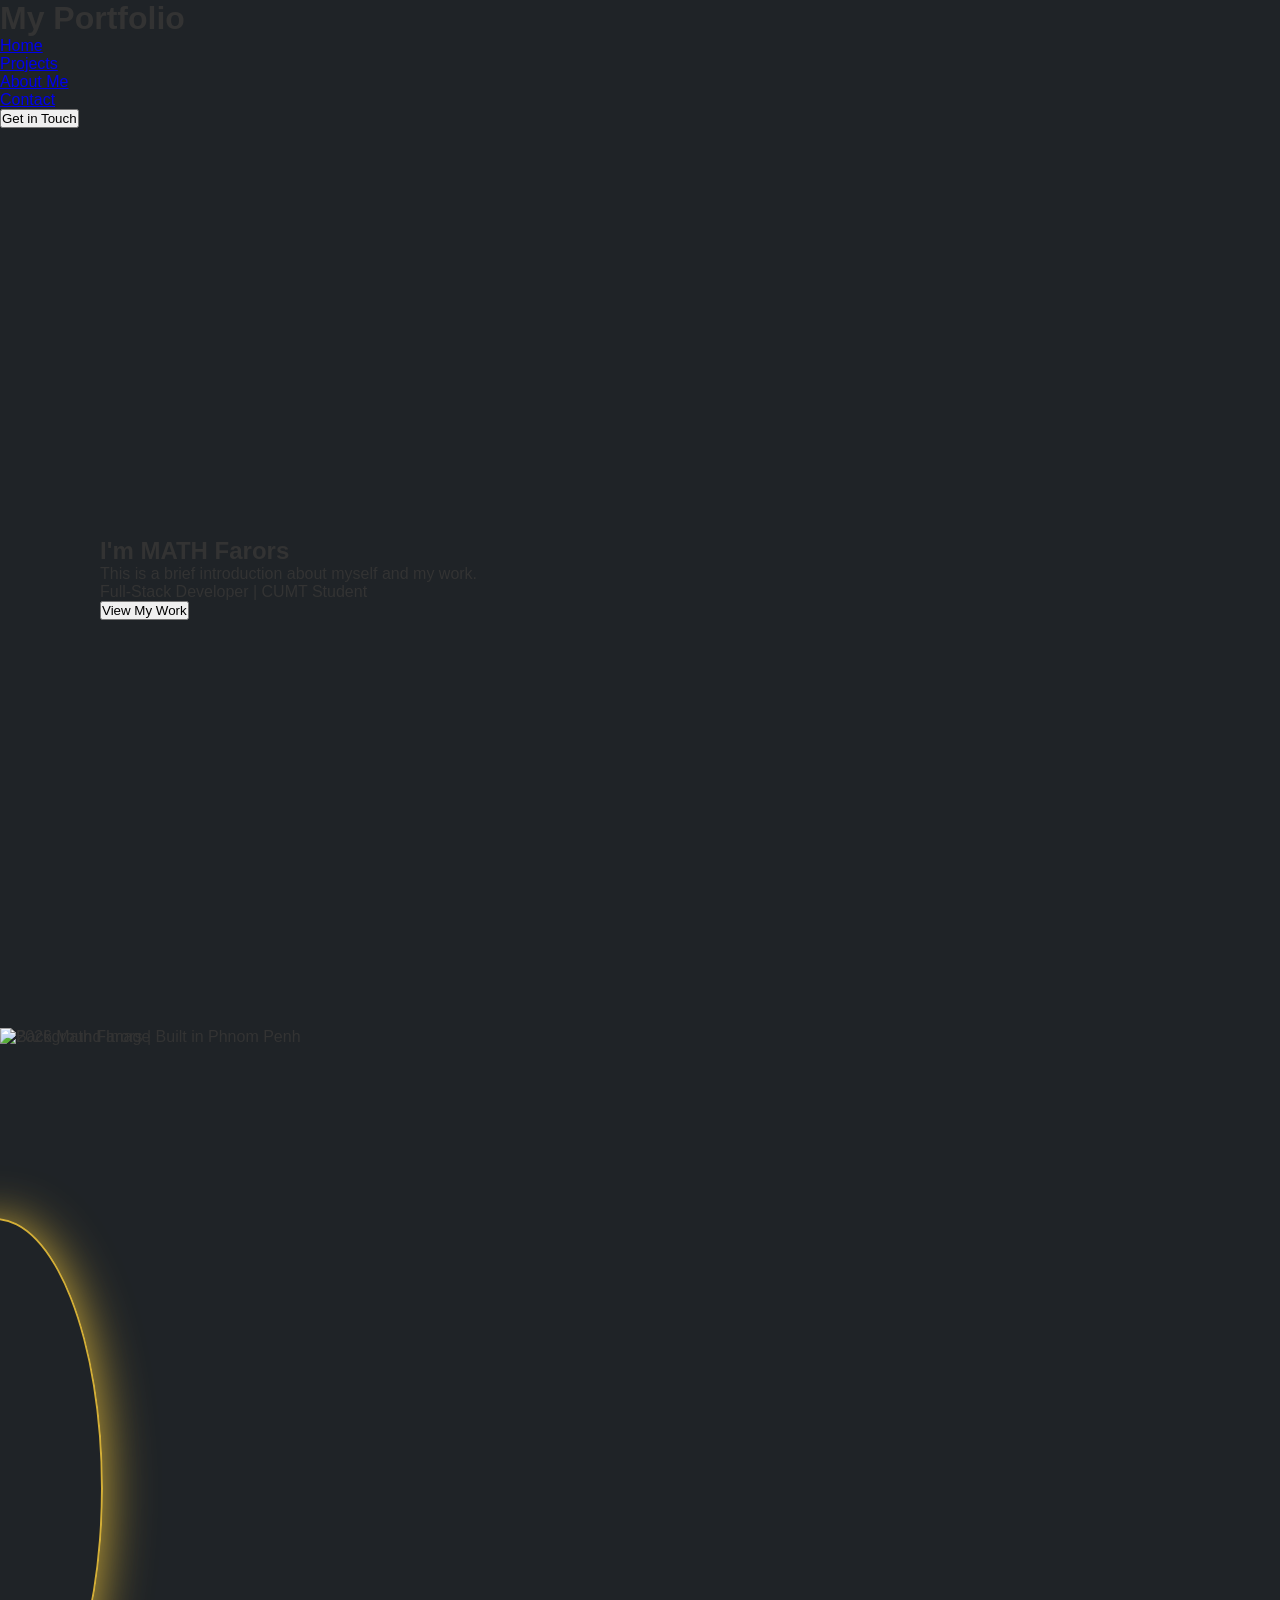
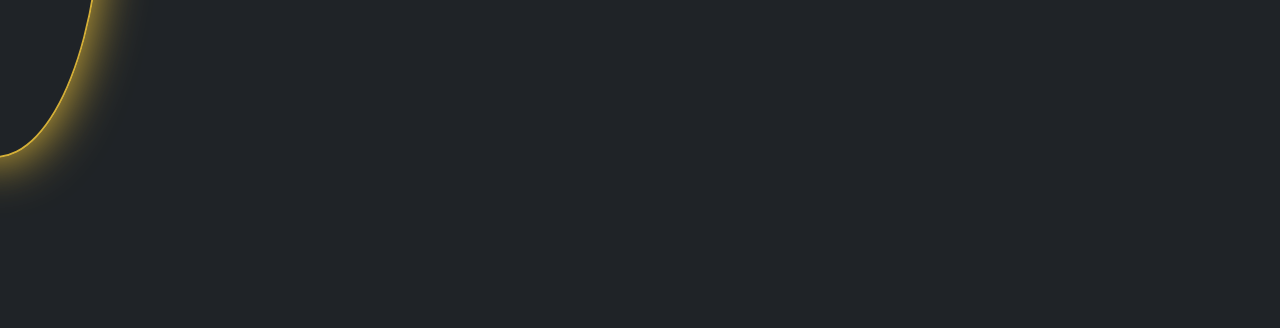
==== index.html @ aacdc1af "update" ====
<!doctype html>
<html lang="en">
  <head>
    <meta charset="UTF-8" />
    <meta name="viewport" content="width=device-width, initial-scale=1.0" />
    <title>Document</title>
    <link
      rel="stylesheet"
      href="./bootstrap-5.3.8-dist/bootstrap-5.3.8-dist/css/bootstrap.min.css" />
    <link
      rel="stylesheet"
      href="./bootstrap-5.3.8-dist/bootstrap-5.3.8-dist/css/font.css" />
    <link rel="stylesheet" href="style.css" />
    <style>
      :root {
        --primary-gold: #d4af37;
        --dark-stone: #1f2327;
      }
      * {
        margin: 0;
        padding: 0;
        box-sizing: border-box;
      }
      body {
        font-family: Arial, sans-serif;
        background-color: var(--dark-stone);
        color: #333;
        background-size: cover;
        background-position: center;
      }
      main {
        width: 100%;
        height: 100vh;
        display: flex;
      }
      #hero-section {
        display: flex;
        flex-direction: row;
        align-items: center;
        width: 100%;
        height: 100% !important;
        justify-content: space-between;
        padding-left: 100px;
      }
      #profile {
        width: 50%;
        height: 100vh;
        display: flex;
        justify-content: center;
        align-items: center;
        position: relative;
      }
      #profile .img {
        width: 100%;
        height: 100vh;
        object-fit: cover;

        display: flex;
      }
      #profile .my-img {
        width: 90%;
        height: 60%;
        object-fit: cover;
        border-radius: 50%;
        margin-top: 20px;
        display: flex;
        margin-left: -150px;
        position: absolute;
        right: 57%;
        border: 2px solid var(--primary-gold);
        box-shadow: 0 4px 50px var(--primary-gold);
        perspective: 1000px;
      }
    </style>
  </head>
  <body>
    <header id="header">
      <h1 class="text m-0 text-shadow-gold">My Portfolio</h1>
      <nav id="navbar">
        <ul
          class="d-flex justify-content-center list-unstyled text m-0 list-style-none">
          <li>
            <a href="index.html" class="active">Home </a>
          </li>
          <li><a href="./Porfolio-Web/projects.html">Projects</a></li>
          <li><a href="./Porfolio-Web/about-me.html">About Me</a></li>
          <li><a href="./Porfolio-Web/contact.html">Contact</a></li>
        </ul>
      </nav>
      <a href="#contact"
        ><button class="btn btn-primary">Get in Touch</button></a
      >
    </header>
    <main id="main-content w-100% h-100%" class="mx-auto">
      <section class="d-flex">
        <div id="hero-section" class="text-center">
          <div class="main">
            <h2 class="text-white bold fw-bold display-3">
              I'm
              <span class="text fw-bolder display-3 text-shadow-gold"
                >MATH Farors</span
              >
            </h2>
            <p class="text-bold text-white">
              This is a brief introduction about myself and my work.
            </p>
            <p class="text-white">Full-Stack Developer | CUMT Student</p>
            <a href="#projects"
              ><button class="btn btn-primary text-white">
                View My Work
              </button></a
            >
          </div>
        </div>
        <div id="profile" class="text-center">
          <img class="my-img" src="./image/profile.png" alt="Profile Image" />
          <img
            class="img rounded-left-top "
            src="./image/background.png"
            alt="Background Image" />
        </div>
      </section>
    </main>

    <footer id="footer" class="text-center">
      <p class="text-white">&copy; 2026 Math Farors | Built in Phnom Penh</p>
    </footer>

    <script src="./bootstrap-5.3.8-dist/bootstrap-5.3.8-dist/js/bootstrap.bundle.min.js"></script>
  </body>
</html>
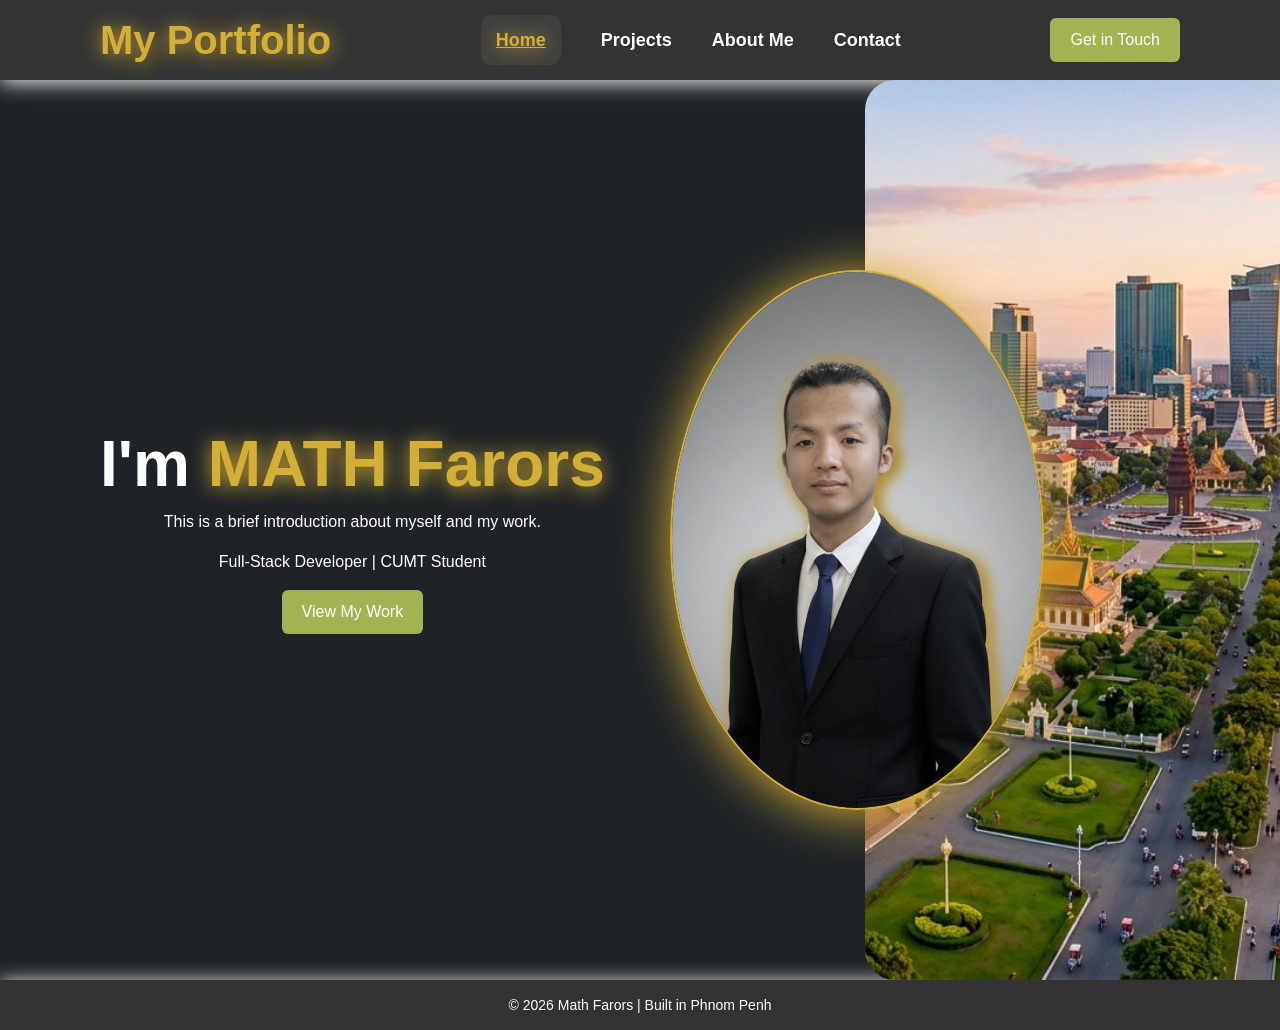
==== commit 2318c5e0: "update" ====
--- a/index.html
+++ b/index.html
@@ -6,11 +6,14 @@
     <title>Document</title>
     <link
       rel="stylesheet"
-      href="./bootstrap-5.3.8-dist/bootstrap-5.3.8-dist/css/bootstrap.min.css" />
+      href="./Porfolio-Web/bootstrap-5.3.8-dist/bootstrap-5.3.8-dist/css/bootstrap.min.css" />
     <link
       rel="stylesheet"
-      href="./bootstrap-5.3.8-dist/bootstrap-5.3.8-dist/css/font.css" />
-    <link rel="stylesheet" href="style.css" />
+      href="./Porfolio-Web/bootstrap-5.3.8-dist/bootstrap-5.3.8-dist/css/bootstrap.min.css" />
+    <link
+      rel="stylesheet"
+      href="./Porfolio-Web/bootstrap-5.3.8-dist/bootstrap-5.3.8-dist/css/font.css" />
+    <link rel="stylesheet" href="./Porfolio-Web/style.css" />
     <style>
       :root {
         --primary-gold: #d4af37;
@@ -113,10 +116,10 @@
           </div>
         </div>
         <div id="profile" class="text-center">
-          <img class="my-img" src="./image/profile.png" alt="Profile Image" />
+          <img class="my-img" src="./Porfolio-Web/image/profile.png" alt="Profile Image" />
           <img
             class="img rounded-left-top "
-            src="./image/background.png"
+            src="./Porfolio-Web/image/background.png"
             alt="Background Image" />
         </div>
       </section>
--- a/Porfolio-Web/bootstrap-5.3.8-dist/bootstrap-5.3.8-dist/css/font.css
+++ b/Porfolio-Web/bootstrap-5.3.8-dist/bootstrap-5.3.8-dist/css/font.css
@@ -0,0 +1,108 @@
+/* khmer */
+@font-face {
+  font-family: "Kantumruy Pro";
+  font-style: normal;
+  font-weight: 300;
+  font-display: swap;
+  src: url(https://fonts.gstatic.com/s/kantumruypro/v12/1q2AY5aECkp34vEBSPFOmJxwlEjBe72g.woff2)
+    format("woff2");
+  unicode-range: U+1780-17FF, U+19E0-19FF, U+200C-200D, U+25CC;
+}
+/* latin-ext */
+@font-face {
+  font-family: "Kantumruy Pro";
+  font-style: normal;
+  font-weight: 300;
+  font-display: swap;
+  src: url(https://fonts.gstatic.com/s/kantumruypro/v12/1q2AY5aECkp34vEBSPFOmJxwlE3Be72g.woff2)
+    format("woff2");
+  unicode-range:
+    U+0100-02BA, U+02BD-02C5, U+02C7-02CC, U+02CE-02D7, U+02DD-02FF, U+0304,
+    U+0308, U+0329, U+1D00-1DBF, U+1E00-1E9F, U+1EF2-1EFF, U+2020, U+20A0-20AB,
+    U+20AD-20C0, U+2113, U+2C60-2C7F, U+A720-A7FF;
+}
+/* latin */
+@font-face {
+  font-family: "Kantumruy Pro";
+  font-style: normal;
+  font-weight: 300;
+  font-display: swap;
+  src: url(https://fonts.gstatic.com/s/kantumruypro/v12/1q2AY5aECkp34vEBSPFOmJxwlEPBew.woff2)
+    format("woff2");
+  unicode-range:
+    U+0000-00FF, U+0131, U+0152-0153, U+02BB-02BC, U+02C6, U+02DA, U+02DC,
+    U+0304, U+0308, U+0329, U+2000-206F, U+20AC, U+2122, U+2191, U+2193, U+2212,
+    U+2215, U+FEFF, U+FFFD;
+}
+/* khmer */
+@font-face {
+  font-family: "Kantumruy Pro";
+  font-style: normal;
+  font-weight: 400;
+  font-display: swap;
+  src: url(https://fonts.gstatic.com/s/kantumruypro/v12/1q2AY5aECkp34vEBSPFOmJxwlEjBe72g.woff2)
+    format("woff2");
+  unicode-range: U+1780-17FF, U+19E0-19FF, U+200C-200D, U+25CC;
+}
+/* latin-ext */
+@font-face {
+  font-family: "Kantumruy Pro";
+  font-style: normal;
+  font-weight: 400;
+  font-display: swap;
+  src: url(https://fonts.gstatic.com/s/kantumruypro/v12/1q2AY5aECkp34vEBSPFOmJxwlE3Be72g.woff2)
+    format("woff2");
+  unicode-range:
+    U+0100-02BA, U+02BD-02C5, U+02C7-02CC, U+02CE-02D7, U+02DD-02FF, U+0304,
+    U+0308, U+0329, U+1D00-1DBF, U+1E00-1E9F, U+1EF2-1EFF, U+2020, U+20A0-20AB,
+    U+20AD-20C0, U+2113, U+2C60-2C7F, U+A720-A7FF;
+}
+/* latin */
+@font-face {
+  font-family: "Kantumruy Pro";
+  font-style: normal;
+  font-weight: 400;
+  font-display: swap;
+  src: url(https://fonts.gstatic.com/s/kantumruypro/v12/1q2AY5aECkp34vEBSPFOmJxwlEPBew.woff2)
+    format("woff2");
+  unicode-range:
+    U+0000-00FF, U+0131, U+0152-0153, U+02BB-02BC, U+02C6, U+02DA, U+02DC,
+    U+0304, U+0308, U+0329, U+2000-206F, U+20AC, U+2122, U+2191, U+2193, U+2212,
+    U+2215, U+FEFF, U+FFFD;
+}
+/* khmer */
+@font-face {
+  font-family: "Kantumruy Pro";
+  font-style: normal;
+  font-weight: 700;
+  font-display: swap;
+  src: url(https://fonts.gstatic.com/s/kantumruypro/v12/1q2AY5aECkp34vEBSPFOmJxwlEjBe72g.woff2)
+    format("woff2");
+  unicode-range: U+1780-17FF, U+19E0-19FF, U+200C-200D, U+25CC;
+}
+/* latin-ext */
+@font-face {
+  font-family: "Kantumruy Pro";
+  font-style: normal;
+  font-weight: 700;
+  font-display: swap;
+  src: url(https://fonts.gstatic.com/s/kantumruypro/v12/1q2AY5aECkp34vEBSPFOmJxwlE3Be72g.woff2)
+    format("woff2");
+  unicode-range:
+    U+0100-02BA, U+02BD-02C5, U+02C7-02CC, U+02CE-02D7, U+02DD-02FF, U+0304,
+    U+0308, U+0329, U+1D00-1DBF, U+1E00-1E9F, U+1EF2-1EFF, U+2020, U+20A0-20AB,
+    U+20AD-20C0, U+2113, U+2C60-2C7F, U+A720-A7FF;
+}
+/* latin */
+@font-face {
+  font-family: "Kantumruy Pro";
+  font-style: normal;
+  font-weight: 700;
+  font-display: swap;
+  src: url(https://fonts.gstatic.com/s/kantumruypro/v12/1q2AY5aECkp34vEBSPFOmJxwlEPBew.woff2)
+    format("woff2");
+  unicode-range:
+    U+0000-00FF, U+0131, U+0152-0153, U+02BB-02BC, U+02C6, U+02DA, U+02DC,
+    U+0304, U+0308, U+0329, U+2000-206F, U+20AC, U+2122, U+2191, U+2193, U+2212,
+    U+2215, U+FEFF, U+FFFD;
+}
--- a/Porfolio-Web/style.css
+++ b/Porfolio-Web/style.css
@@ -0,0 +1,139 @@
+@import url("node_modules/bootstrap-icons/font/bootstrap-icons.css");
+* {
+  margin: 0;
+  padding: 0;
+  box-sizing: border-box;
+}
+:root {
+  --primary-gold: background: linear-gradient(
+      to right,
+      #d4af37,
+      #f9e076,
+      #d4af37
+    );
+  -webkit-background-clip: text;
+  display: inline-block;
+  font-weight: 800;
+
+  --dark-stone: #1f2327;
+}
+nav a:hover {
+  width: 20px;
+  height: 1px;
+  padding: 15px;
+  align-items: center;
+  transition: all 0.5s ease;
+  text-decoration: underline !important;
+  color: var(--primary-gold) !important;
+  background-color: rgba(128, 128, 128, 0.158);
+  border-radius: 10px;
+  text-shadow: 0 2px 20px var(--primary-gold);
+}
+footer {
+  background-color: #333;
+  color: #fff;
+  padding: 20px 10px;
+  align-items: center;
+  justify-content: center;
+  display: flex;
+  height: 50px;
+  box-shadow: 0 2px 20px white;
+}
+footer p {
+  margin: 0;
+  font-size: 14px;
+}
+body {
+  font-family: Arial, sans-serif;
+  background-color: var(--dark-stone);
+  color: #333;
+  background-size: cover;
+  background-position: center;
+}
+header {
+  background-color: #333;
+  color: #fff;
+  width: 100%;
+  height: 80px;
+  display: flex;
+  align-items: center;
+  justify-content: space-between;
+  padding: 30px 100px;
+  box-shadow: 0 2px 20px white;
+}
+
+#navbar ul li {
+  display: inline-block;
+  margin: 0 20px;
+}
+#navbar ul li a {
+  color: #fff;
+  text-decoration: none;
+  font-size: 18px;
+}
+.btn {
+  background-color: #a1b352;
+  color: #fff;
+  border: none;
+  padding: 10px 20px;
+  font-size: 16px;
+  cursor: pointer;
+}
+
+.text {
+  color: var(--primary-gold) !important;
+  font-weight: bold;
+}
+
+.mt-70 {
+  margin-top: 70px;
+}
+.mt-100 {
+  margin-top: 100px;
+}
+.program-wh {
+  width: 100%;
+  height: 70%;
+  margin: 20px 0;
+}
+.pd-100 {
+  padding: 100px;
+}
+.container-experience {
+  display: flex;
+  gap: 20px;
+  margin-top: 50px;
+  width: 45%;
+  background: #282c32f9;
+}
+.w-45 {
+  width: 45%;
+}
+.text-shadow-gold {
+  text-shadow: 0 2px 20px var(--primary-gold);
+}
+.box-shadow-gold {
+  box-shadow: 0 2px 20px var(--primary-gold);
+}
+.box-shadow-white {
+  box-shadow: 0 2px 20px white;
+}
+.rounded-left-top {
+  border-radius: 30px 0 0 30px;
+}
+.active {
+  width: 20px;
+  height: 1px;
+  background-color: rgba(128, 128, 128, 0.158);
+  padding: 15px;
+  border-radius: 10px;
+  text-shadow: 0 2px 20px var(--primary-gold);
+  text-decoration: underline !important;
+  color: var(--primary-gold) !important;
+}
+.text-gray {
+  color: gray;
+}
+.text-shadow-inside-gold{
+  text-shadow: inset 0 5px 20px var(--primary-gold);
+}
